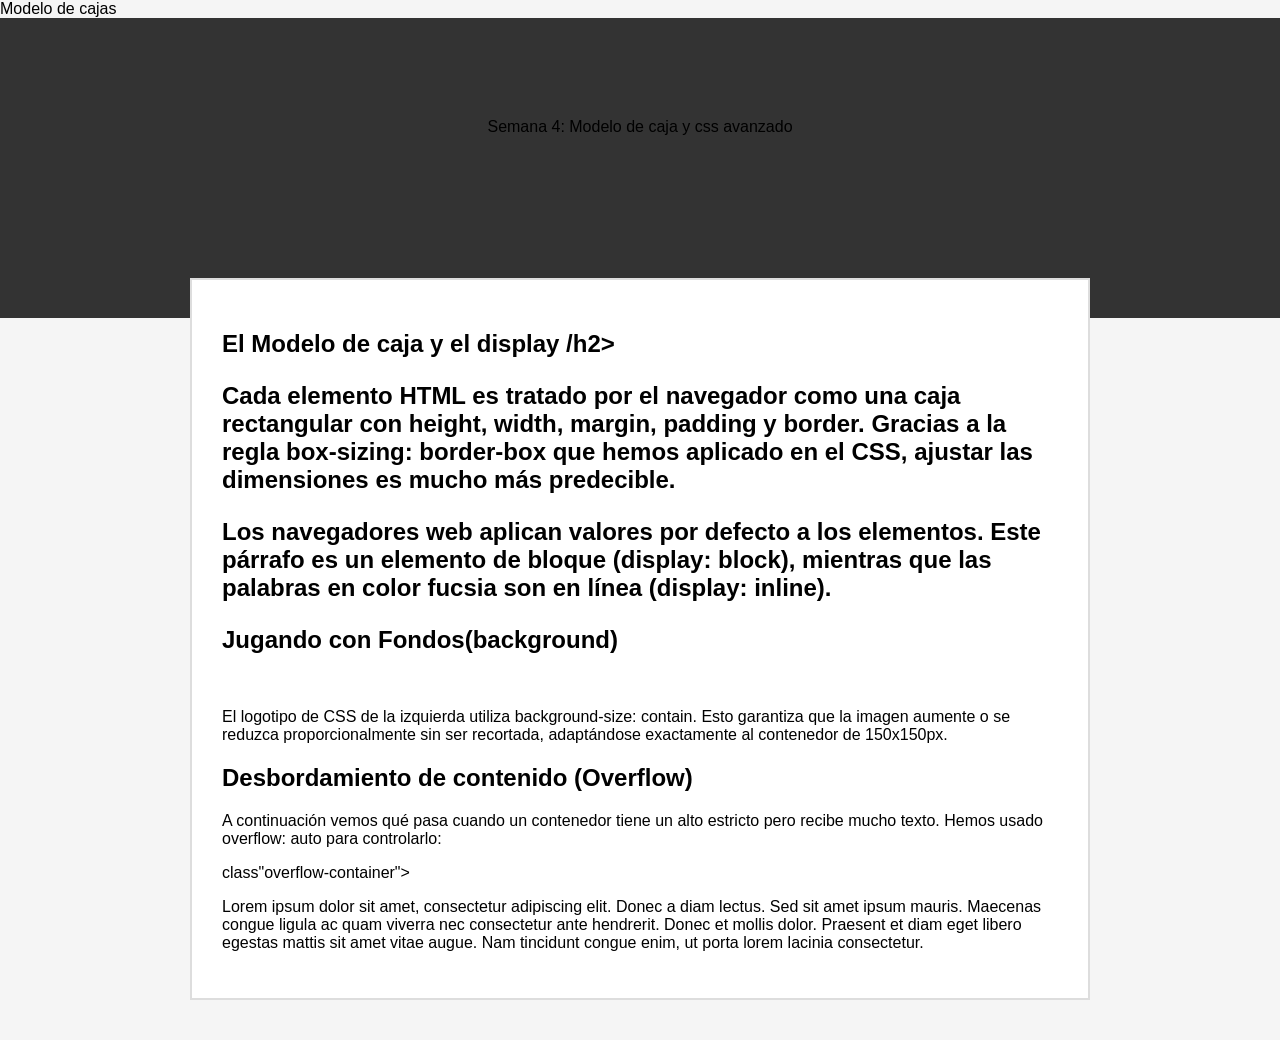
==== ME.html @ 6bbc4fe7 "Pagina web" ====
<!DOCTYPE html>
<html lang="en">
<head>
     <meta charset="UTF-8"
     <meta name="viewport" content="width=device-width, initial-scale=1.0">
     <link rel="stylesheet" href="Mc.css"
     <title>Modelo de cajas</title>
</head>  
<body>
    <header class="hero-banner"
         <h1>Semana 4: Modelo de caja y css avanzado</h1>
    </header>     

    <main class="main-container">
        <h2>El Modelo de caja y el display /h2>

     <p>Cada elemento HTML es tratado por el navegador como una caja rectangular con 
        <span class="important-text">height, width, margin, padding y border</span>. Gracias a la regla 
        <span class="code-snippet">box-sizing: border-box</span> que hemos aplicado en el CSS, ajustar las dimensiones es mucho más predecible.</p>

        <p>Los navegadores web aplican valores por defecto a los elementos. Este párrafo es un elemento de bloque 
        (<span class="code-snippet">display: block</span>), mientras que las palabras en color fucsia son en línea 
        (<span class="code-snippet">display: inline</span>).</p>

        <h2>Jugando con Fondos(background)</h2>

        <div>
            <div class="image_box"></div>
            <div style="display: inline-block; vertical-aline: ; max-width: calc(100% - 180px) ;"></div>
            <p>El logotipo de CSS de la izquierda utiliza <span class="code-snippet">
                background-size: contain</span>. 
                Esto garantiza que la imagen aumente o se reduzca proporcionalmente sin ser recortada, adaptándose exactamente al contenedor de 150x150px.
            </p>
               </div>

        </div>
            
       <h2>Desbordamiento de contenido (Overflow)</h2>
       <p>A continuación vemos qué pasa cuando un contenedor tiene un alto estricto pero recibe mucho texto. Hemos usado 
        <span class="code-snippet">overflow: auto</span> para controlarlo:</p>
        
        <div> class"overflow-container">
          <p>Lorem ipsum dolor sit amet, consectetur adipiscing elit. Donec a diam lectus. Sed sit amet
             ipsum mauris. Maecenas congue ligula ac quam viverra nec consectetur ante hendrerit. Donec et 
             mollis dolor. Praesent et diam eget libero egestas mattis sit amet vitae augue. Nam tincidunt
              congue enim, ut porta lorem lacinia consectetur.</p>

       </div>

       <div class="hidden-mensaje"
       Este texto tiene aplicada la regla display: none, simulando cómo ocultaríamos un banner
        de cookies. ¡Solo lo verás si abres el Inspector de DevTools!

       
    </main>
</body>
</html>
---- Mc.css ----
* {
    box-sizing:  border-box;
}

body {
    margin: 0;
    padding: 0;
    Font-family: Arial, sans-serif;
    background-color:  #f5f5f5;
}


.hero-banner {
    width: 100%;
    height: 300px;
    background: #333 url('https://images.alphacoders.com/139/thumb-1920-1395663.webp') no-repeat center center;
    background-size: cover;
    text-align: center;
    padding-top: 100px;
}

.hero-banner h1 {
    display: inline-block;
    background-color: black;
    color: white;
    padding:  20px 40px;
    border-radius: 10px;
    margin: 0;
}

.main-container {
    display: block;
    width: 80%;
    max-width:  900px;
    margin: -40px auto 40px auto;
    background-color: white;
    padding: 30px;
    border: 2px solid #ddd;
}
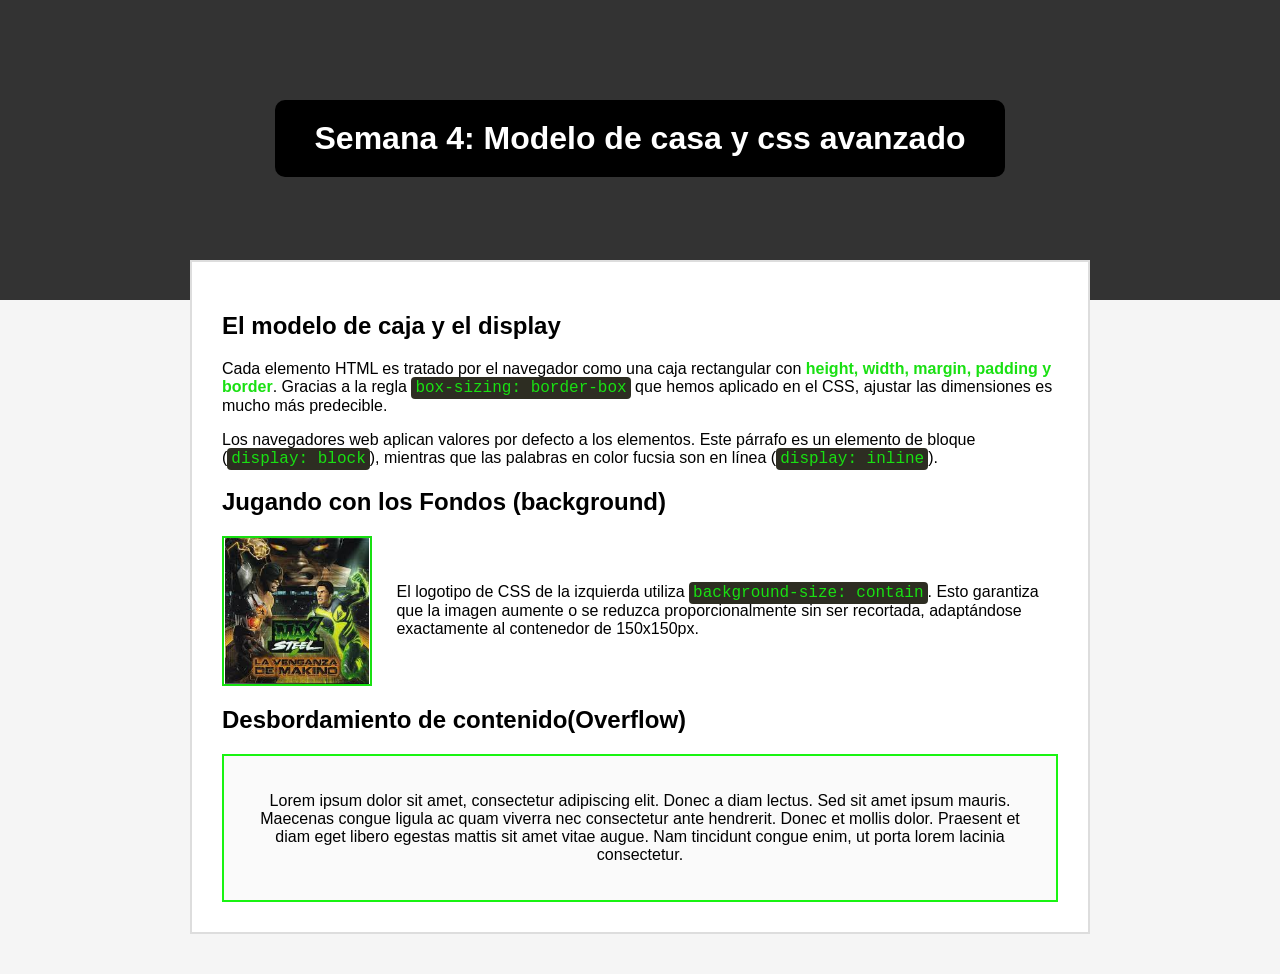
==== commit cf40785b: "Actividad 1 css" ====
--- a/ME.html
+++ b/ME.html
@@ -1,57 +1,34 @@
 <!DOCTYPE html>
 <html lang="en">
-<head>
-     <meta charset="UTF-8"
-     <meta name="viewport" content="width=device-width, initial-scale=1.0">
-     <link rel="stylesheet" href="Mc.css"
-     <title>Modelo de cajas</title>
-</head>  
-<body>
-    <header class="hero-banner"
-         <h1>Semana 4: Modelo de caja y css avanzado</h1>
-    </header>     
+    <head>
+        <meta charset="UTF-8">
+        <meta name="viewport" content="width=device-width, initial-scale=1.0">
+        <title>Modelo de caja</title>
+        <link rel="stylesheet" href="Mc.css">
+    </head>
+    <body>
+        <header class="hero-banner">
+            <h1>Semana 4: Modelo de casa y css avanzado</h1>
+        </header>
+        <main class="main-container">
+            <h2>El modelo de caja y el display</h2>
+            <p>Cada elemento HTML es tratado por el navegador como una caja rectangular con <span class="important-text">height, width, margin, padding y border</span>. Gracias a la regla <span class="code-snippet">box-sizing: border-box</span> que hemos aplicado en el CSS, ajustar las dimensiones es mucho más predecible.</p>
+            <p>Los navegadores web aplican valores por defecto a los elementos. Este párrafo es un elemento de bloque (<span class="code-snippet">display: block</span>), mientras que las palabras en color fucsia son en línea (<span class="code-snippet">display: inline</span>).</p>
+            <h2>Jugando con los Fondos (background)</h2>
+            <div>
+                <div class="image-box"></div>
+                <div style="display: inline-block; vertical-align: middle; max-width: calc(100% - 180px);">
+                    <p>El logotipo de CSS de la izquierda utiliza <span class="code-snippet">background-size: contain</span>. Esto garantiza que la imagen aumente o se reduzca proporcionalmente sin ser recortada, adaptándose exactamente al contenedor de 150x150px.</p>
+                </div>
+            </div>
+            <h2>Desbordamiento de contenido(Overflow)</h2>
+            <div class="overflow-container">
+                <p>Lorem ipsum dolor sit amet, consectetur adipiscing elit. Donec a diam lectus. Sed sit amet ipsum mauris. Maecenas congue ligula ac quam viverra nec consectetur ante hendrerit. Donec et mollis dolor. Praesent et diam eget libero egestas mattis sit amet vitae augue. Nam tincidunt congue enim, ut porta lorem lacinia consectetur.</p>
+            </div>
+            <div class="hidden-mensaje">
+                Este texto tiene aplicada la regla display: none, simulando cómo ocultaríamos un banner de cookies. ¡Solo lo verás si abres el Inspector de DevTools!
+            </div>
+        </main>
+    </body>
+</html>
 
-    <main class="main-container">
-        <h2>El Modelo de caja y el display /h2>
-
-     <p>Cada elemento HTML es tratado por el navegador como una caja rectangular con 
-        <span class="important-text">height, width, margin, padding y border</span>. Gracias a la regla 
-        <span class="code-snippet">box-sizing: border-box</span> que hemos aplicado en el CSS, ajustar las dimensiones es mucho más predecible.</p>
-
-        <p>Los navegadores web aplican valores por defecto a los elementos. Este párrafo es un elemento de bloque 
-        (<span class="code-snippet">display: block</span>), mientras que las palabras en color fucsia son en línea 
-        (<span class="code-snippet">display: inline</span>).</p>
-
-        <h2>Jugando con Fondos(background)</h2>
-
-        <div>
-            <div class="image_box"></div>
-            <div style="display: inline-block; vertical-aline: ; max-width: calc(100% - 180px) ;"></div>
-            <p>El logotipo de CSS de la izquierda utiliza <span class="code-snippet">
-                background-size: contain</span>. 
-                Esto garantiza que la imagen aumente o se reduzca proporcionalmente sin ser recortada, adaptándose exactamente al contenedor de 150x150px.
-            </p>
-               </div>
-
-        </div>
-            
-       <h2>Desbordamiento de contenido (Overflow)</h2>
-       <p>A continuación vemos qué pasa cuando un contenedor tiene un alto estricto pero recibe mucho texto. Hemos usado 
-        <span class="code-snippet">overflow: auto</span> para controlarlo:</p>
-        
-        <div> class"overflow-container">
-          <p>Lorem ipsum dolor sit amet, consectetur adipiscing elit. Donec a diam lectus. Sed sit amet
-             ipsum mauris. Maecenas congue ligula ac quam viverra nec consectetur ante hendrerit. Donec et 
-             mollis dolor. Praesent et diam eget libero egestas mattis sit amet vitae augue. Nam tincidunt
-              congue enim, ut porta lorem lacinia consectetur.</p>
-
-       </div>
-
-       <div class="hidden-mensaje"
-       Este texto tiene aplicada la regla display: none, simulando cómo ocultaríamos un banner
-        de cookies. ¡Solo lo verás si abres el Inspector de DevTools!
-
-       
-    </main>
-</body>
-</html>
--- a/Mc.css
+++ b/Mc.css
@@ -1,19 +1,22 @@
+/*Box-sizing global al modelo de caja*/
 * {
-    box-sizing:  border-box;
+    box-sizing: border-box;
 }
 
 body {
     margin: 0;
     padding: 0;
-    Font-family: Arial, sans-serif;
-    background-color:  #f5f5f5;
+    font-family: Arial, Helvetica, sans-serif;
+    background-color: #f5f5f5;
 }
 
+/*Propiedad background y background-size*/
 
-.hero-banner {
+.hero-banner{
     width: 100%;
     height: 300px;
-    background: #333 url('https://images.alphacoders.com/139/thumb-1920-1395663.webp') no-repeat center center;
+    background: #333 url('https://blogger.googleusercontent.com/img/b/R29vZ2xl/AVvXsEhUIBrqYQhpompe5tUfK50nTkfBiDa9PDVrgWxQNjFluwdXMi7DOIEMhLtIY3rHFTEAh5AKDBCtX5dZ4pzoO_yPKFuUSwu1QwOQMmhPa6DBEVm2DcwyxvBI7dZ1MmM9Hw39GrQ8TxB1vk8/s320/maxsteel+fondos+de+pantalla+%25282%2529.jpg') no-repeat center center;
+    background-size: cover;
     background-size: cover;
     text-align: center;
     padding-top: 100px;
@@ -23,17 +26,59 @@
     display: inline-block;
     background-color: black;
     color: white;
-    padding:  20px 40px;
+    padding: 20px 40px;
     border-radius: 10px;
     margin: 0;
 }
 
-.main-container {
+.main-container{
     display: block;
     width: 80%;
-    max-width:  900px;
+    max-width: 900px;
     margin: -40px auto 40px auto;
     background-color: white;
     padding: 30px;
     border: 2px solid #ddd;
 }
+
+.important-text {
+    display: inline; /* Elemento en línea */
+    color: rgb(25, 224, 18);
+    font-weight: 700;
+}
+
+.code-snippet {
+    background-color: #2d2d22;
+    padding: 2px 4px;
+    border-radius: 4px;
+    font-family: 'Courier New', Courier, monospace;
+    color: rgb(25, 224, 18);
+}
+
+.image-box {
+    display: inline-block;
+    width: 150px;
+    height: 150px;
+    background-image: url('[data-uri]');
+    background-position: center;
+    background-repeat: no-repeat;
+    background-size: contain;
+    border: 2px solid rgb(25, 224, 18);
+    margin-right: 20px;
+    vertical-align: middle;
+}
+
+.overflow-container {
+    width: 100%;
+    height: 100%;
+    padding: 20px;
+    margin-top: 20px;
+    border: 2px solid rgb(25, 244, 18);
+    overflow: auto;
+    background: #fafafa;
+    text-align: center;
+}
+
+.hidden-mensaje {
+    display: none;
+}
